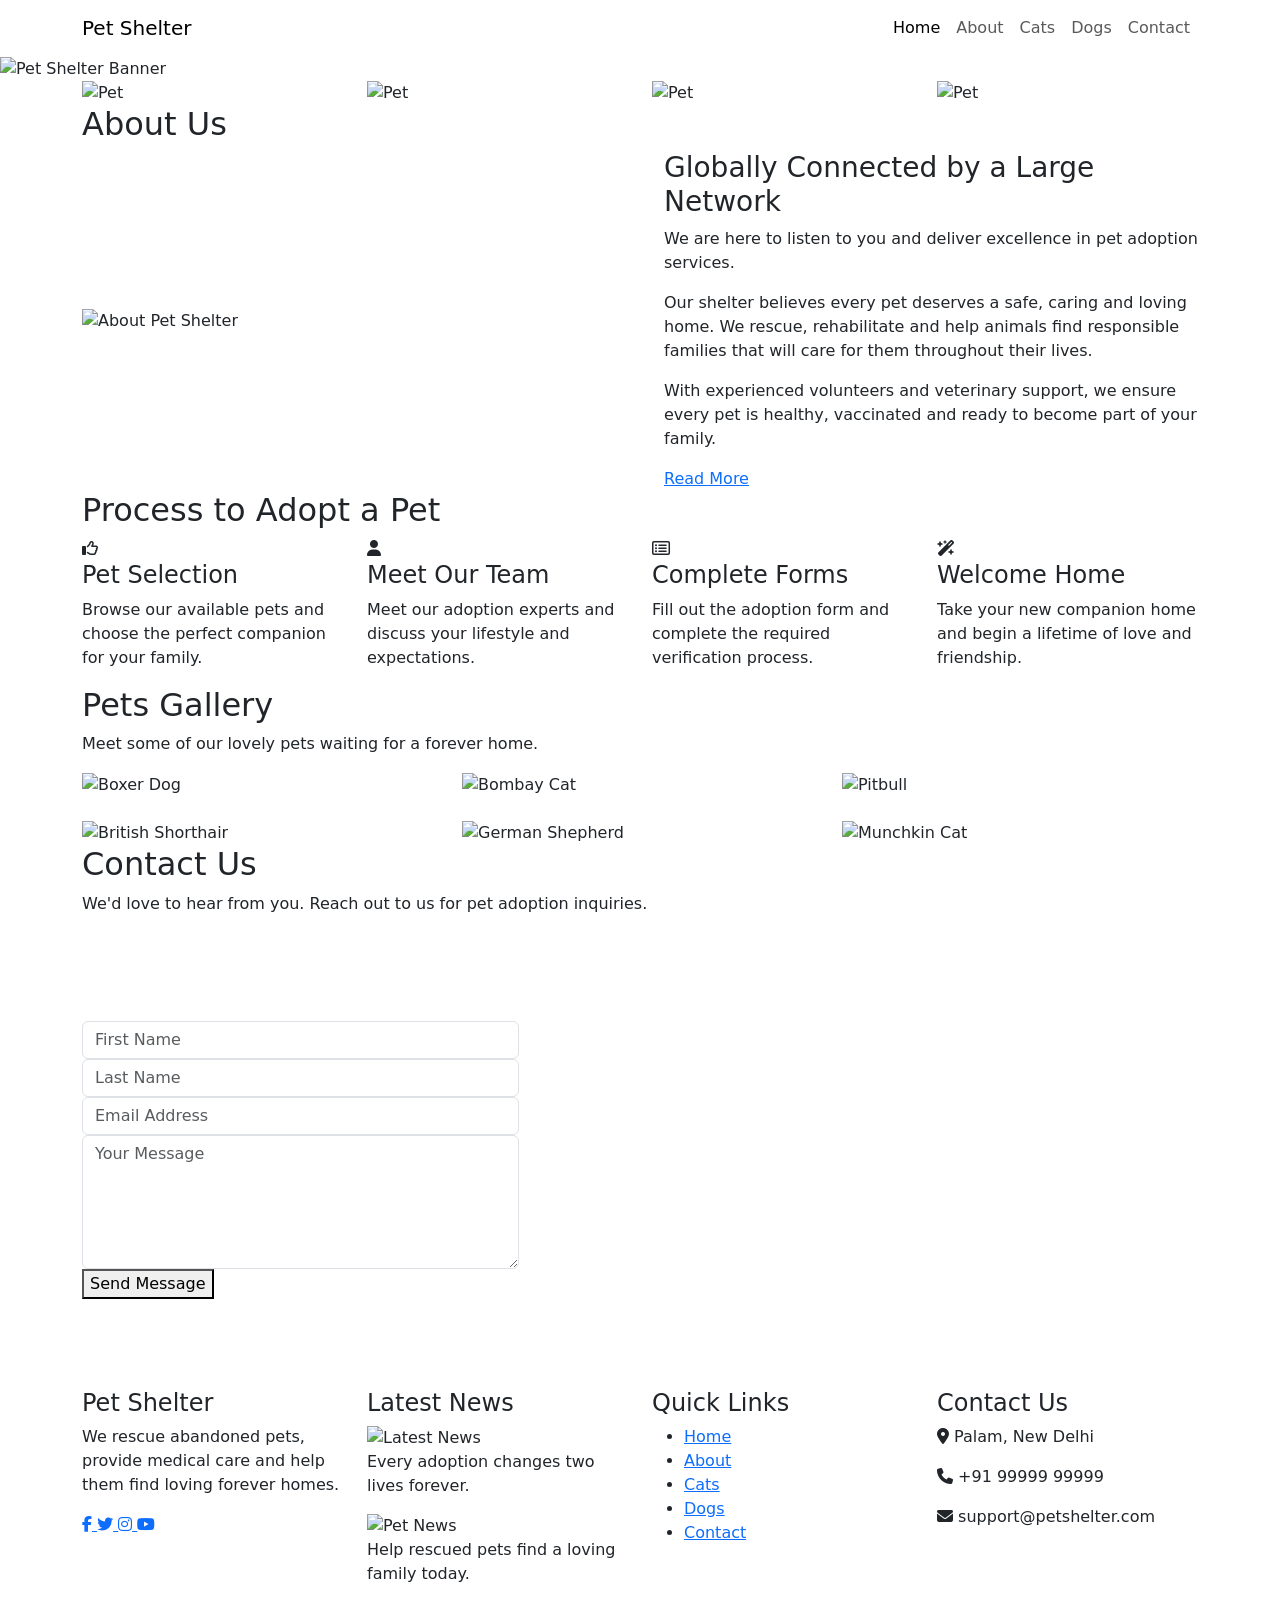
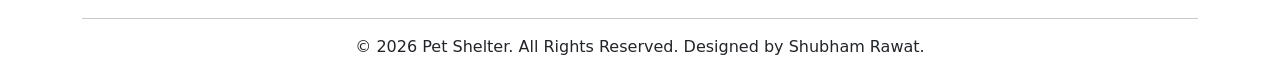
==== index.html @ a9852a7a "Rename Pet Shelter Site/index.html to index.html" ====
<!DOCTYPE html>
<html lang="en">

<head>

    <meta charset="UTF-8">
    <meta name="viewport" content="width=device-width, initial-scale=1.0">

    <title>Pet Shelter</title>

    <!-- Bootstrap CSS -->

    <link href="https://cdn.jsdelivr.net/npm/bootstrap@5.3.3/dist/css/bootstrap.min.css" rel="stylesheet">

    <!-- Font Awesome -->

    <link rel="stylesheet" href="https://cdnjs.cloudflare.com/ajax/libs/font-awesome/6.6.0/css/all.min.css">

    <!-- Main CSS -->

    <link rel="stylesheet" href="style.css">

</head>

<body>

    <!--=========================
            HEADER
    ==========================-->

    <header>

        <nav class="navbar navbar-expand-lg header">

            <div class="container">

                <a class="navbar-brand logo" href="index.html">

                    Pet Shelter

                </a>

                <button class="navbar-toggler" type="button" data-bs-toggle="collapse" data-bs-target="#navbar">

                    <span class="navbar-toggler-icon"></span>

                </button>

                <div class="collapse navbar-collapse" id="navbar">

                    <ul class="navbar-nav ms-auto">

                        <li class="nav-item">

                            <a class="nav-link active" href="index.html">

                                Home

                            </a>

                        </li>

                        <li class="nav-item">

                            <a class="nav-link" href="about.html">

                                About

                            </a>

                        </li>

                        <li class="nav-item">

                            <a class="nav-link" href="cats.html">

                                Cats

                            </a>

                        </li>

                        <li class="nav-item">

                            <a class="nav-link" href="dogs.html">

                                Dogs

                            </a>

                        </li>

                        <li class="nav-item">

                            <a class="nav-link" href="contact.html">

                                Contact

                            </a>

                        </li>

                    </ul>

                </div>

            </div>

        </nav>

    </header>

    <!--=========================
            HERO BANNER
    ==========================-->

    <section class="hero">

        <div class="container-fluid p-0">

            <img src="Pet_images\PetShelter-bnr1.jpg" alt="Pet Shelter Banner" class="hero-image">

        </div>

    </section>

    <!--=========================
        FEATURED PETS
    ==========================-->

    <section class="featured section-padding">

        <div class="container">

            <div class="row g-4">

                <div class="col-lg-3 col-md-6">

                    <div class="pet-card">

                        <img src="Pet_images\PetShelter-Img.jpg" alt="Pet">

                    </div>

                </div>

                <div class="col-lg-3 col-md-6">

                    <div class="pet-card">

                        <img src="Pet_images\PetShelter-Img2.jpg" alt="Pet">

                    </div>

                </div>

                <div class="col-lg-3 col-md-6">

                    <div class="pet-card">

                        <img src="Pet_images\PetShelter-Img3.jpg" alt="Pet">

                    </div>

                </div>

                <div class="col-lg-3 col-md-6">

                    <div class="pet-card">

                        <img src="Pet_images\PetShelter-Img4.jpg" alt="Pet">

                    </div>

                </div>

            </div>

        </div>

    </section>

    <!--=========================
            ABOUT US
    ==========================-->

    <section class="about section-padding">

        <div class="container">

            <div class="section-title">

                <h2>About Us</h2>

            </div>

            <div class="row align-items-center g-5">

                <div class="col-lg-6">

                    <img src="Pet_images\PetShelter-Img5.jpg" alt="About Pet Shelter" class="about-image">

                </div>

                <div class="col-lg-6">

                    <h3 class="about-heading">

                        Globally Connected by a Large Network

                    </h3>

                    <p class="about-subtitle">

                        We are here to listen to you and deliver
                        excellence in pet adoption services.

                    </p>

                    <p class="about-text">

                        Our shelter believes every pet deserves
                        a safe, caring and loving home. We rescue,
                        rehabilitate and help animals find
                        responsible families that will care for
                        them throughout their lives.

                    </p>

                    <p class="about-text">

                        With experienced volunteers and veterinary
                        support, we ensure every pet is healthy,
                        vaccinated and ready to become part of
                        your family.

                    </p>

                    <a href="about.html" class="btn-main">

                        Read More

                    </a>

                </div>

            </div>

        </div>

    </section>

    <!--=========================
        ADOPTION PROCESS
    ==========================-->

    <section class="process section-padding">

        <div class="container">

            <div class="section-title">

                <h2>Process to Adopt a Pet</h2>

            </div>

            <div class="row g-4">

                <div class="col-lg-3 col-md-6">

                    <div class="process-card">

                        <i class="fa-regular fa-thumbs-up"></i>

                        <h4>Pet Selection</h4>

                        <p>

                            Browse our available pets and
                            choose the perfect companion
                            for your family.

                        </p>

                    </div>

                </div>

                <div class="col-lg-3 col-md-6">

                    <div class="process-card">

                        <i class="fa-solid fa-user"></i>

                        <h4>Meet Our Team</h4>

                        <p>

                            Meet our adoption experts and
                            discuss your lifestyle and
                            expectations.

                        </p>

                    </div>

                </div>

                <div class="col-lg-3 col-md-6">

                    <div class="process-card">

                        <i class="fa-regular fa-rectangle-list"></i>

                        <h4>Complete Forms</h4>

                        <p>

                            Fill out the adoption form
                            and complete the required
                            verification process.

                        </p>

                    </div>

                </div>

                <div class="col-lg-3 col-md-6">

                    <div class="process-card">

                        <i class="fa-solid fa-wand-magic-sparkles"></i>

                        <h4>Welcome Home</h4>

                        <p>

                            Take your new companion home
                            and begin a lifetime of love
                            and friendship.

                        </p>

                    </div>

                </div>

            </div>

        </div>

    </section>

    <!--=========================
            PETS GALLERY
    ==========================-->

    <section class="gallery section-padding">

        <div class="container">

            <div class="section-title">

                <h2>Pets Gallery</h2>

                <p>

                    Meet some of our lovely pets waiting
                    for a forever home.

                </p>

            </div>

            <div class="row g-4">

                <div class="col-lg-4 col-md-6">

                    <div class="gallery-card">

                        <img src="Pet_images\Boxer.jpg" alt="Boxer Dog">

                    </div>

                </div>

                <div class="col-lg-4 col-md-6">

                    <div class="gallery-card">

                        <img src="Pet_images\Bombay-Cat.jpg" alt="Bombay Cat">

                    </div>

                </div>

                <div class="col-lg-4 col-md-6">

                    <div class="gallery-card">

                        <img src="Pet_images\Pitbull.jpg" alt="Pitbull">

                    </div>

                </div>

                <div class="col-lg-4 col-md-6">

                    <div class="gallery-card">

                        <img src="Pet_images\British-Shorthair.jpg" alt="British Shorthair">

                    </div>

                </div>

                <div class="col-lg-4 col-md-6">

                    <div class="gallery-card">

                        <img src="Pet_images\German-Shepherd.jpg" alt="German Shepherd">

                    </div>

                </div>

                <div class="col-lg-4 col-md-6">

                    <div class="gallery-card">

                        <img src="Pet_images\Munchkin-Cat.jpg" alt="Munchkin Cat">

                    </div>

                </div>

            </div>

        </div>

    </section>

    <!--=========================
            CONTACT
    ==========================-->

    <section class="contact section-padding">

        <div class="container">

            <div class="section-title">

                <h2>Contact Us</h2>

                <p>

                    We'd love to hear from you. Reach out
                    to us for pet adoption inquiries.

                </p>

            </div>

            <div class="row g-5 align-items-center">

                <!-- Contact Form -->

                <div class="col-lg-5">

                    <div class="contact-box">

                        <form>

                            <input type="text" class="form-control" placeholder="First Name" required>

                            <input type="text" class="form-control" placeholder="Last Name" required>

                            <input type="email" class="form-control" placeholder="Email Address" required>

                            <textarea class="form-control" rows="5" placeholder="Your Message" required></textarea>

                            <button type="submit" class="btn-main">

                                Send Message

                            </button>

                        </form>

                    </div>

                </div>

                <!-- Google Map -->

                <div class="col-lg-7">

                    
                      <iframe
                        src="https://www.google.com/maps/embed?pb=!1m18!1m12!1m3!1d14013.231059318643!2d77.07413174712136!3d28.590542602293684!2m3!1f0!2f0!3f0!3m2!1i1024!2i768!4f13.1!3m3!1m2!1s0x390d1b3f9902dce7%3A0xdf51d27e693abbea!2sPalam%2C%20Delhi!5e0!3m2!1sen!2sin!4v1784187481876!5m2!1sen!2sin"
                        width="600"
                        height="450"
                        style="border:0;"
                        allowfullscreen="" 
                        loading="lazy"
                        referrerpolicy="strict-origin-when-cross-origin" 
                        width="100%" 
                        height="450" 
                        style="border:0;"
                        loading="lazy" 
                        allowfullscreen>
                    </iframe>

                </div>

            </div>

        </div>

    </section>

    <!--=========================
            FOOTER
    ==========================-->

    <footer class="footer">

        <div class="container">

            <div class="row gy-5">

                <!-- About -->

                <div class="col-lg-3 col-md-6">

                    <h4>Pet Shelter</h4>

                    <p>

                        We rescue abandoned pets,
                        provide medical care and
                        help them find loving
                        forever homes.

                    </p>

                    <div class="social-links">

                        <a href="#">
                            <i class="fa-brands fa-facebook-f"></i>
                        </a>

                        <a href="#">
                            <i class="fa-brands fa-twitter"></i>
                        </a>

                        <a href="#">
                            <i class="fa-brands fa-instagram"></i>
                        </a>

                        <a href="#">
                            <i class="fa-brands fa-youtube"></i>
                        </a>

                    </div>

                </div>

                <!-- Latest News -->

                <div class="col-lg-3 col-md-6">

                    <h4>Latest News</h4>

                    <div class="news-item">

                        <img src="Pet_images\PetShelter-Img5.jpg" alt="Latest News">

                        <p>

                            Every adoption changes
                            two lives forever.

                        </p>

                    </div>

                    <div class="news-item">

                        <img src="Pet_images\Pitbull.jpg" alt="Pet News">

                        <p>

                            Help rescued pets find
                            a loving family today.

                        </p>

                    </div>

                </div>

                <!-- Quick Links -->

                <div class="col-lg-3 col-md-6">

                    <h4>Quick Links</h4>

                    <ul class="footer-links">

                        <li>
                            <a href="index.html">Home</a>
                        </li>

                        <li>
                            <a href="about.html">About</a>
                        </li>

                        <li>
                            <a href="cats.html">Cats</a>
                        </li>

                        <li>
                            <a href="dogs.html">Dogs</a>
                        </li>

                        <li>
                            <a href="contact.html">Contact</a>
                        </li>

                    </ul>

                </div>

                <!-- Contact -->

                <div class="col-lg-3 col-md-6">

                    <h4>Contact Us</h4>

                    <p>

                        <i class="fa-solid fa-location-dot"></i>

                        Palam, New Delhi

                    </p>

                    <p>

                        <i class="fa-solid fa-phone"></i>

                        +91 99999 99999

                    </p>

                    <p>

                        <i class="fa-solid fa-envelope"></i>

                        support@petshelter.com

                    </p>

                </div>

            </div>

            <hr>

            <div class="text-center copyright">

                <p>

                    © 2026 Pet Shelter.
                    All Rights Reserved.
                    Designed by Shubham Rawat.

                </p>

            </div>

        </div>

    </footer>

    <!-- Bootstrap JS -->

    <script src="https://cdn.jsdelivr.net/npm/bootstrap@5.3.3/dist/js/bootstrap.bundle.min.js"></script>

</body>

</html>
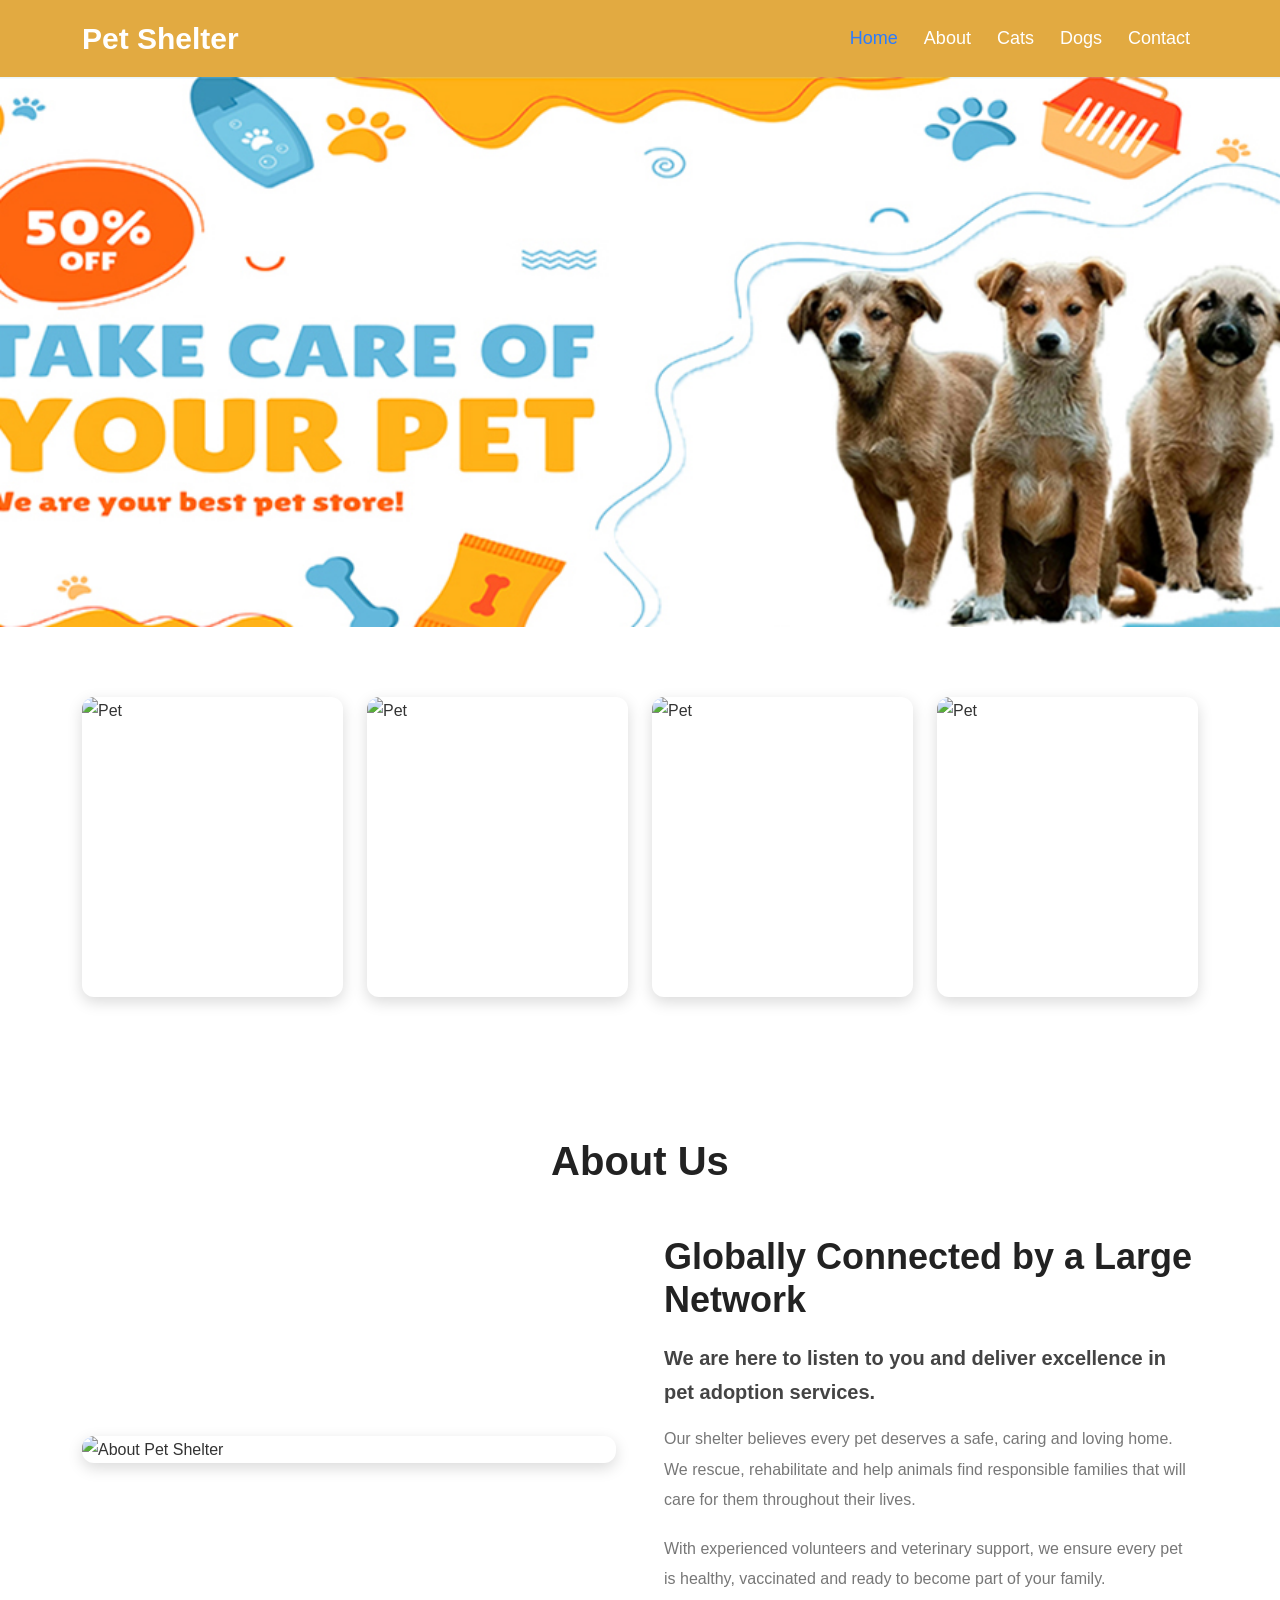
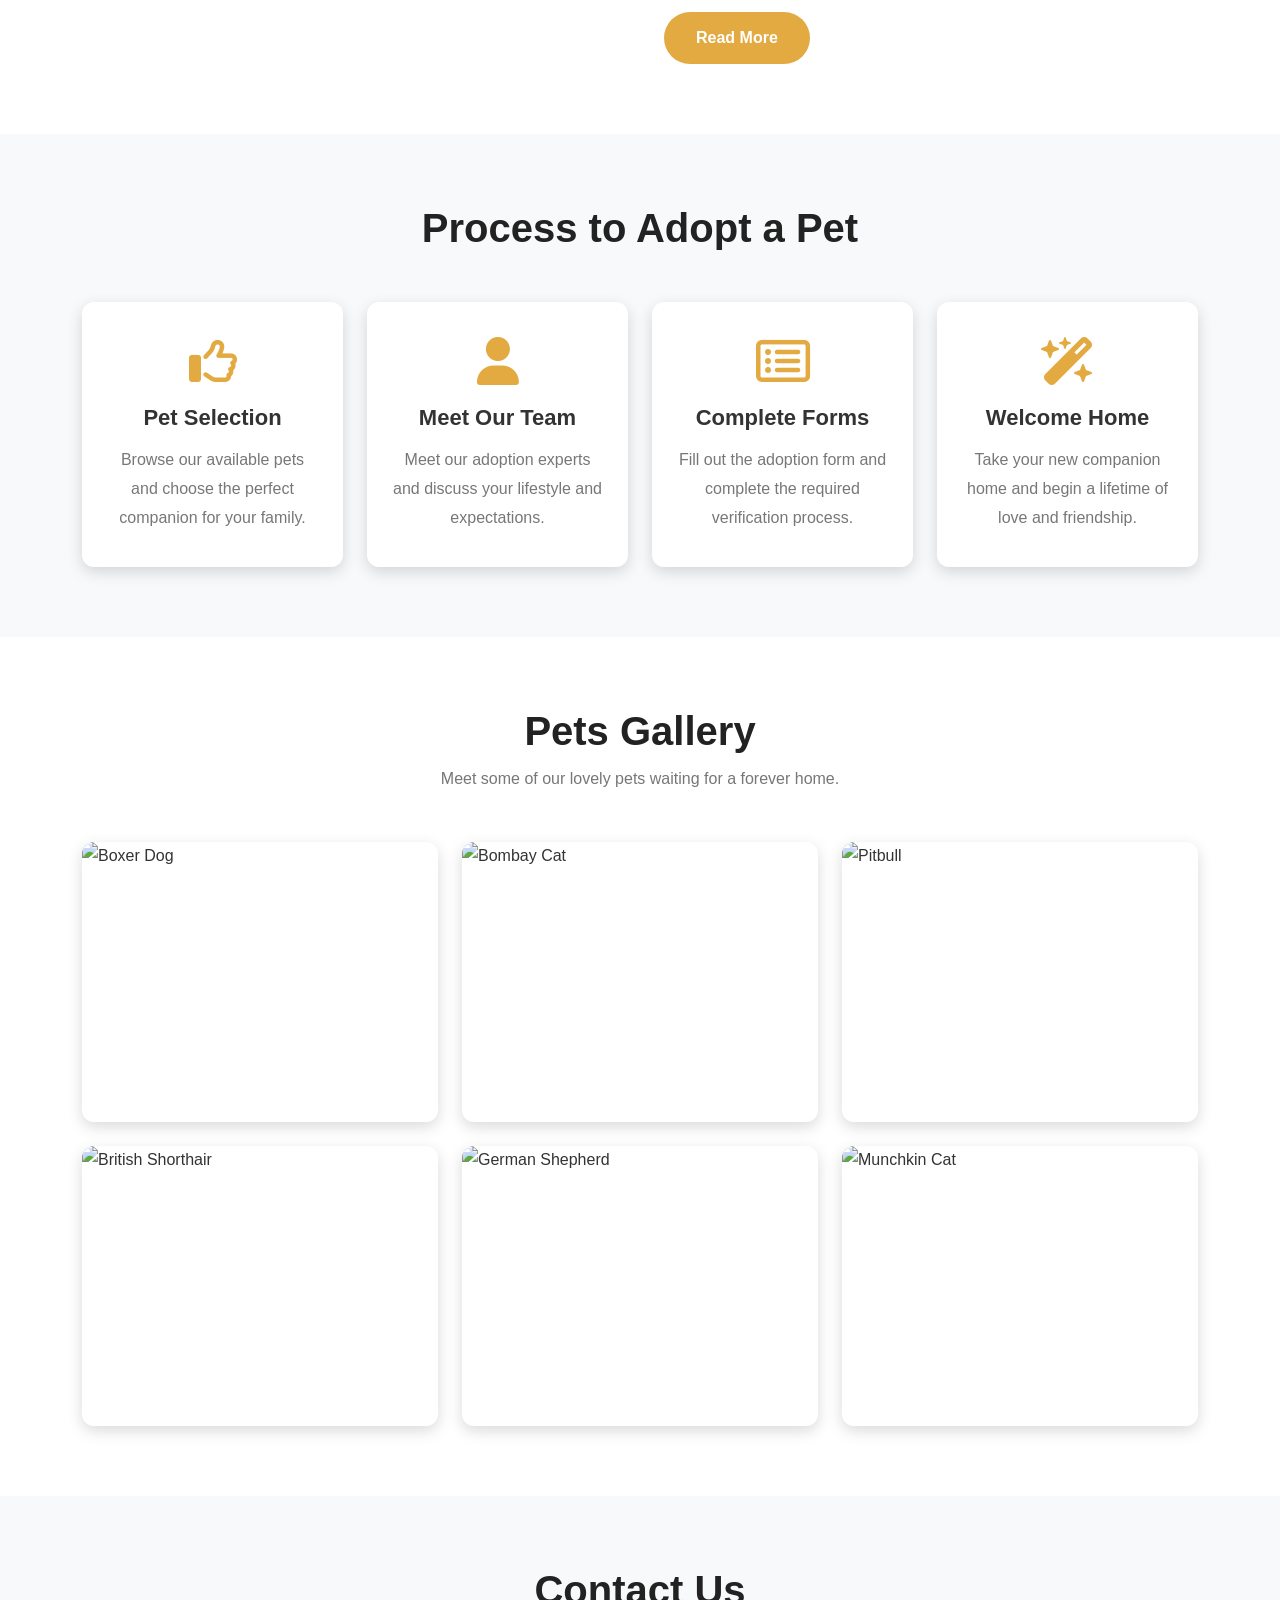
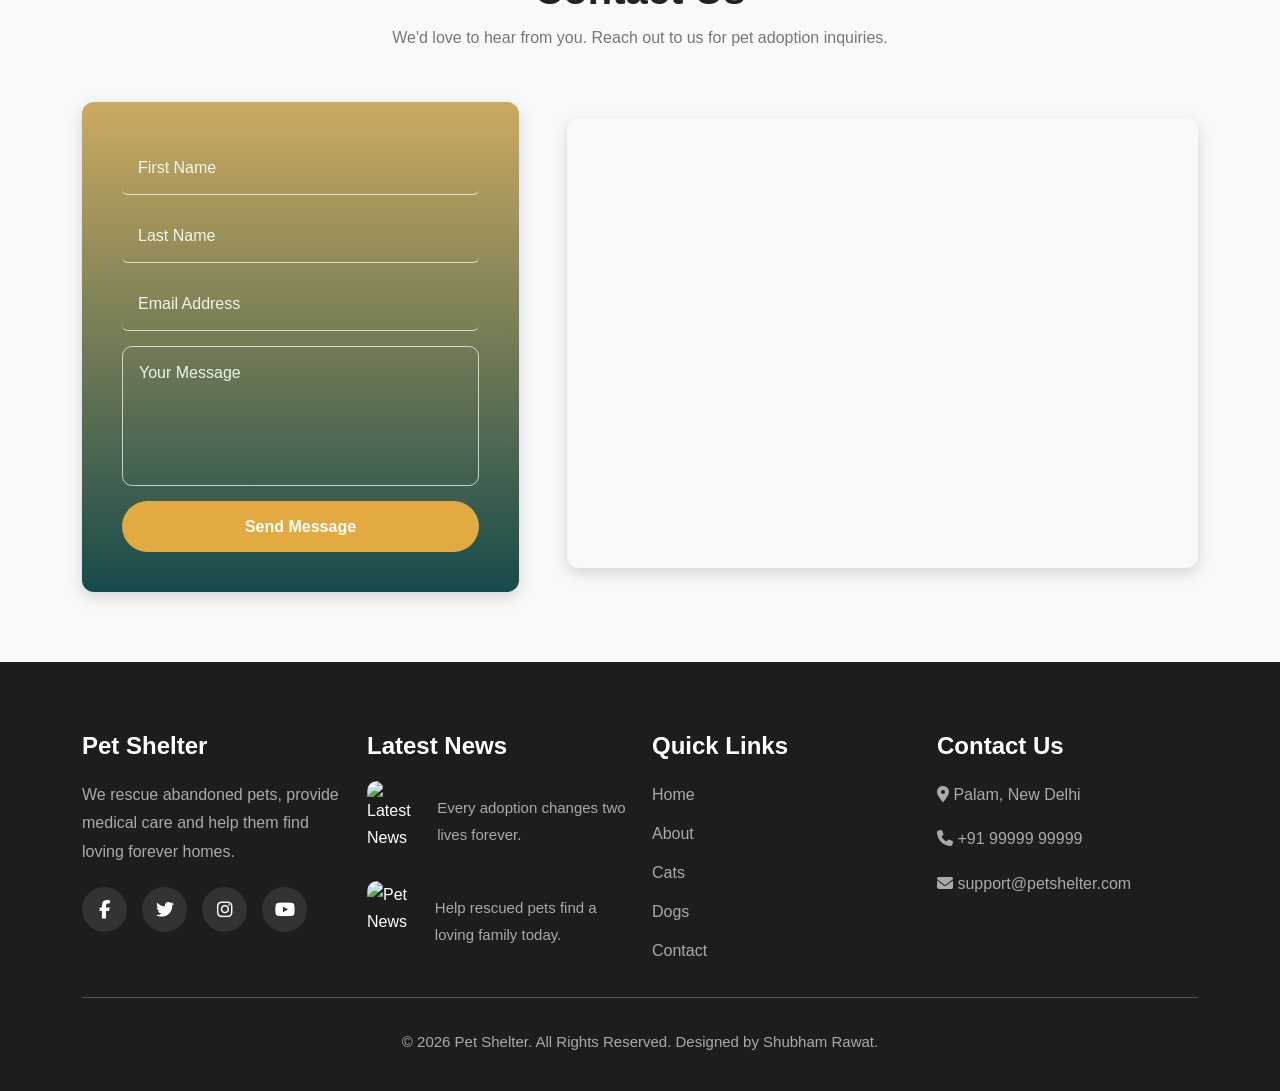
==== commit a7c76547: "Update index.html" ====
--- a/index.html
+++ b/index.html
@@ -118,7 +118,7 @@
 
         <div class="container-fluid p-0">
 
-            <img src="Pet_images\PetShelter-bnr1.jpg" alt="Pet Shelter Banner" class="hero-image">
+            <img src="PetShelter-bnr1.jpg" alt="Pet Shelter Banner" class="hero-image">
 
         </div>
 
--- a/style.css
+++ b/style.css
@@ -0,0 +1,650 @@
+/*======================================
+        GOOGLE FONT
+======================================*/
+@import url('https://fonts.googleapis.com/css2?family=Poppins:wght@300;400;500;600;700&display=swap');
+
+/*======================================
+        RESET
+======================================*/
+
+*{
+    margin:0;
+    padding:0;
+    box-sizing:border-box;
+}
+
+html{
+    scroll-behavior:smooth;
+}
+
+body{
+    font-family:'Poppins',sans-serif;
+    background:#fff;
+    color:#333;
+    overflow-x:hidden;
+    line-height:1.7;
+}
+
+img{
+    display:block;
+    max-width:100%;
+}
+
+a{
+    text-decoration:none;
+}
+
+ul{
+    list-style:none;
+    padding-left:0;
+}
+
+/*======================================
+        ROOT VARIABLES
+======================================*/
+
+:root{
+
+    --primary:#e2aa41;
+    --primary-dark:#cf9629;
+
+    --secondary:#174b4b;
+
+    --dark:#222;
+
+    --gray:#777;
+
+    --light:#f8f9fa;
+
+    --white:#fff;
+
+    --shadow:0 5px 15px rgba(0,0,0,.15);
+
+    --radius:12px;
+
+    --transition:.35s ease;
+
+}
+
+/*======================================
+        COMMON
+======================================*/
+
+.section-padding{
+    padding:70px 0;
+}
+
+.section-title{
+    text-align:center;
+    margin-bottom:50px;
+}
+
+.section-title h2{
+
+    font-size:40px;
+    font-weight:700;
+    color:var(--dark);
+
+}
+
+.section-title p{
+
+    color:var(--gray);
+    margin-top:10px;
+
+}
+
+/*======================================
+        NAVBAR
+======================================*/
+
+.header{
+
+    background:var(--primary);
+
+}
+
+.logo,
+.navbar-brand{
+
+    font-size:30px;
+    font-weight:700;
+    color:var(--white)!important;
+
+}
+
+.navbar-nav{
+
+    gap:10px;
+
+}
+
+.nav-link{
+
+    color:var(--white)!important;
+    font-size:18px;
+    transition:var(--transition);
+
+}
+
+.nav-link:hover,
+.nav-link.active{
+
+    color:#2b7cff!important;
+
+}
+
+/*======================================
+        HERO
+======================================*/
+
+.hero,
+.banner{
+
+    width:100%;
+
+}
+
+.hero img,
+.banner img,
+.hero-image{
+
+    width:100%;
+    height:550px;
+    object-fit:cover;
+    display:block;
+
+}
+
+/*======================================
+        BUTTON
+======================================*/
+
+.btn-main{
+
+    display:inline-block;
+    padding:12px 32px;
+
+    background:var(--primary);
+
+    color:#fff;
+
+    border:none;
+
+    border-radius:50px;
+
+    transition:var(--transition);
+
+    cursor:pointer;
+
+    font-weight:600;
+
+}
+
+.btn-main:hover{
+
+    background:var(--primary-dark);
+
+}
+
+/*======================================
+        FEATURED PETS
+======================================*/
+
+.featured{
+    background:var(--white);
+}
+
+.pet-card{
+    overflow:hidden;
+    border-radius:var(--radius);
+    box-shadow:var(--shadow);
+    transition:var(--transition);
+    background:var(--white);
+    height:100%;
+}
+
+.pet-card:hover{
+    transform:translateY(-8px);
+}
+
+.pet-card img{
+    width:100%;
+    height:300px;
+    object-fit:cover;
+    transition:var(--transition);
+}
+
+.pet-card:hover img{
+    transform:scale(1.05);
+}
+
+/*======================================
+        ABOUT
+======================================*/
+
+.about{
+    background:#fff;
+}
+
+.about-image{
+    width:100%;
+    border-radius:var(--radius);
+    box-shadow:var(--shadow);
+}
+
+.about-heading{
+    font-size:36px;
+    font-weight:700;
+    color:var(--dark);
+    margin-bottom:20px;
+}
+
+.about-subtitle{
+    font-size:20px;
+    font-weight:600;
+    color:#444;
+    margin-bottom:15px;
+}
+
+.about-text{
+    color:var(--gray);
+    line-height:1.9;
+    margin-bottom:18px;
+}
+
+/*======================================
+        PROCESS
+======================================*/
+
+.process{
+    background:var(--light);
+}
+
+.process-card{
+    background:#fff;
+    padding:35px 25px;
+    text-align:center;
+    border-radius:var(--radius);
+    box-shadow:var(--shadow);
+    transition:var(--transition);
+    height:100%;
+}
+
+.process-card:hover{
+    transform:translateY(-10px);
+}
+
+.process-card i{
+    font-size:48px;
+    color:var(--primary);
+    margin-bottom:20px;
+}
+
+.process-card h4{
+    font-size:22px;
+    font-weight:600;
+    margin-bottom:15px;
+}
+
+.process-card p{
+    color:var(--gray);
+    margin:0;
+    line-height:1.8;
+}
+
+/*======================================
+        GALLERY
+======================================*/
+
+.gallery{
+    background:#fff;
+}
+
+.gallery-grid{
+    display:grid;
+    grid-template-columns:repeat(auto-fit,minmax(280px,1fr));
+    gap:25px;
+}
+
+.gallery-card{
+    overflow:hidden;
+    border-radius:var(--radius);
+    box-shadow:var(--shadow);
+}
+
+.gallery-card img{
+    width:100%;
+    height:280px;
+    object-fit:cover;
+    transition:var(--transition);
+}
+
+.gallery-card:hover img{
+    transform:scale(1.08);
+}
+
+/*======================================
+            CONTACT
+======================================*/
+
+.contact{
+    background:var(--light);
+}
+
+.contact-box{
+    background:linear-gradient(to top,var(--secondary),#ccaa60);
+    padding:40px;
+    border-radius:var(--radius);
+    box-shadow:var(--shadow);
+}
+
+.contact-box form{
+    display:flex;
+    flex-direction:column;
+    gap:15px;
+}
+
+.contact-box input,
+.contact-box textarea{
+
+    width:100%;
+    padding:14px 16px;
+    background:transparent;
+    border:none;
+    border-bottom:1px solid rgba(255,255,255,.7);
+    color:var(--white);
+    font-size:16px;
+    outline:none;
+
+}
+
+.contact-box textarea{
+
+    height:140px;
+    resize:none;
+    border:1px solid rgba(255,255,255,.7);
+    border-radius:10px;
+
+}
+
+.contact-box input::placeholder,
+.contact-box textarea::placeholder{
+
+    color:rgba(255,255,255,.9);
+
+}
+
+.contact iframe{
+
+    width:100%;
+    border:none;
+    border-radius:var(--radius);
+    box-shadow:var(--shadow);
+
+}
+
+/*======================================
+            FOOTER
+======================================*/
+
+.footer,
+footer{
+
+    background:#1d1d1d;
+    color:var(--white);
+    padding:70px 0 20px;
+
+}
+
+.footer h4,
+footer h4{
+
+    margin-bottom:20px;
+    font-weight:600;
+
+}
+
+.footer p,
+footer p{
+
+    color:#aaa;
+    line-height:1.8;
+
+}
+
+.social-links{
+
+    display:flex;
+    gap:15px;
+    margin-top:20px;
+
+}
+
+.social-links a{
+
+    width:45px;
+    height:45px;
+    border-radius:50%;
+    background:#333;
+
+    display:flex;
+    align-items:center;
+    justify-content:center;
+
+    transition:var(--transition);
+
+}
+
+.social-links a:hover{
+
+    background:var(--primary);
+
+}
+
+.social-links i{
+
+    color:#fff;
+    font-size:18px;
+
+}
+
+.footer-links li{
+
+    margin-bottom:12px;
+
+}
+
+.footer-links a{
+
+    color:#aaa;
+    transition:var(--transition);
+
+}
+
+.footer-links a:hover{
+
+    color:var(--primary);
+    padding-left:8px;
+
+}
+
+/* Latest News */
+
+.news-item{
+
+    display:flex;
+    gap:15px;
+    margin-bottom:20px;
+    align-items:center;
+
+}
+
+.news-item img{
+
+    width:80px;
+    height:80px;
+    border-radius:10px;
+    object-fit:cover;
+
+}
+
+.news-item p{
+
+    margin:0;
+    font-size:15px;
+
+}
+
+.copyright{
+
+    margin-top:30px;
+    text-align:center;
+    color:#999;
+    font-size:15px;
+
+}
+
+/*======================================
+            RESPONSIVE
+======================================*/
+
+@media(max-width:992px){
+
+    .hero img,
+    .banner img,
+    .hero-image{
+
+        height:420px;
+
+    }
+
+    .section-title h2{
+
+        font-size:34px;
+
+    }
+
+    .about{
+
+        text-align:center;
+
+    }
+
+    .about-heading{
+
+        font-size:30px;
+
+    }
+
+}
+
+@media(max-width:768px){
+
+    .navbar-brand{
+
+        font-size:24px;
+
+    }
+
+    .hero img,
+    .banner img,
+    .hero-image{
+
+        height:300px;
+
+    }
+
+    .section-title h2{
+
+        font-size:30px;
+
+    }
+
+    .about-heading{
+
+        font-size:26px;
+
+    }
+
+    .about-subtitle{
+
+        font-size:18px;
+
+    }
+
+    .pet-card img{
+
+        height:250px;
+
+    }
+
+    .gallery-card img{
+
+        height:240px;
+
+    }
+
+    .contact-box{
+
+        margin-bottom:30px;
+        padding:25px;
+
+    }
+
+    footer{
+
+        text-align:center;
+
+    }
+
+    .social-links{
+
+        justify-content:center;
+
+    }
+
+    .news-item{
+
+        flex-direction:column;
+        text-align:center;
+
+    }
+
+}
+
+@media(max-width:576px){
+
+    .hero img,
+    .banner img,
+    .hero-image{
+
+        height:220px;
+
+    }
+
+    .section-title h2{
+
+        font-size:26px;
+
+    }
+
+    .pet-card img{
+
+        height:220px;
+        background-size: cover;
+    }
+
+    .gallery-card img{
+
+        height:220px;
+
+    }
+
+    .btn-main{
+
+        width:100%;
+
+    }
+
+}
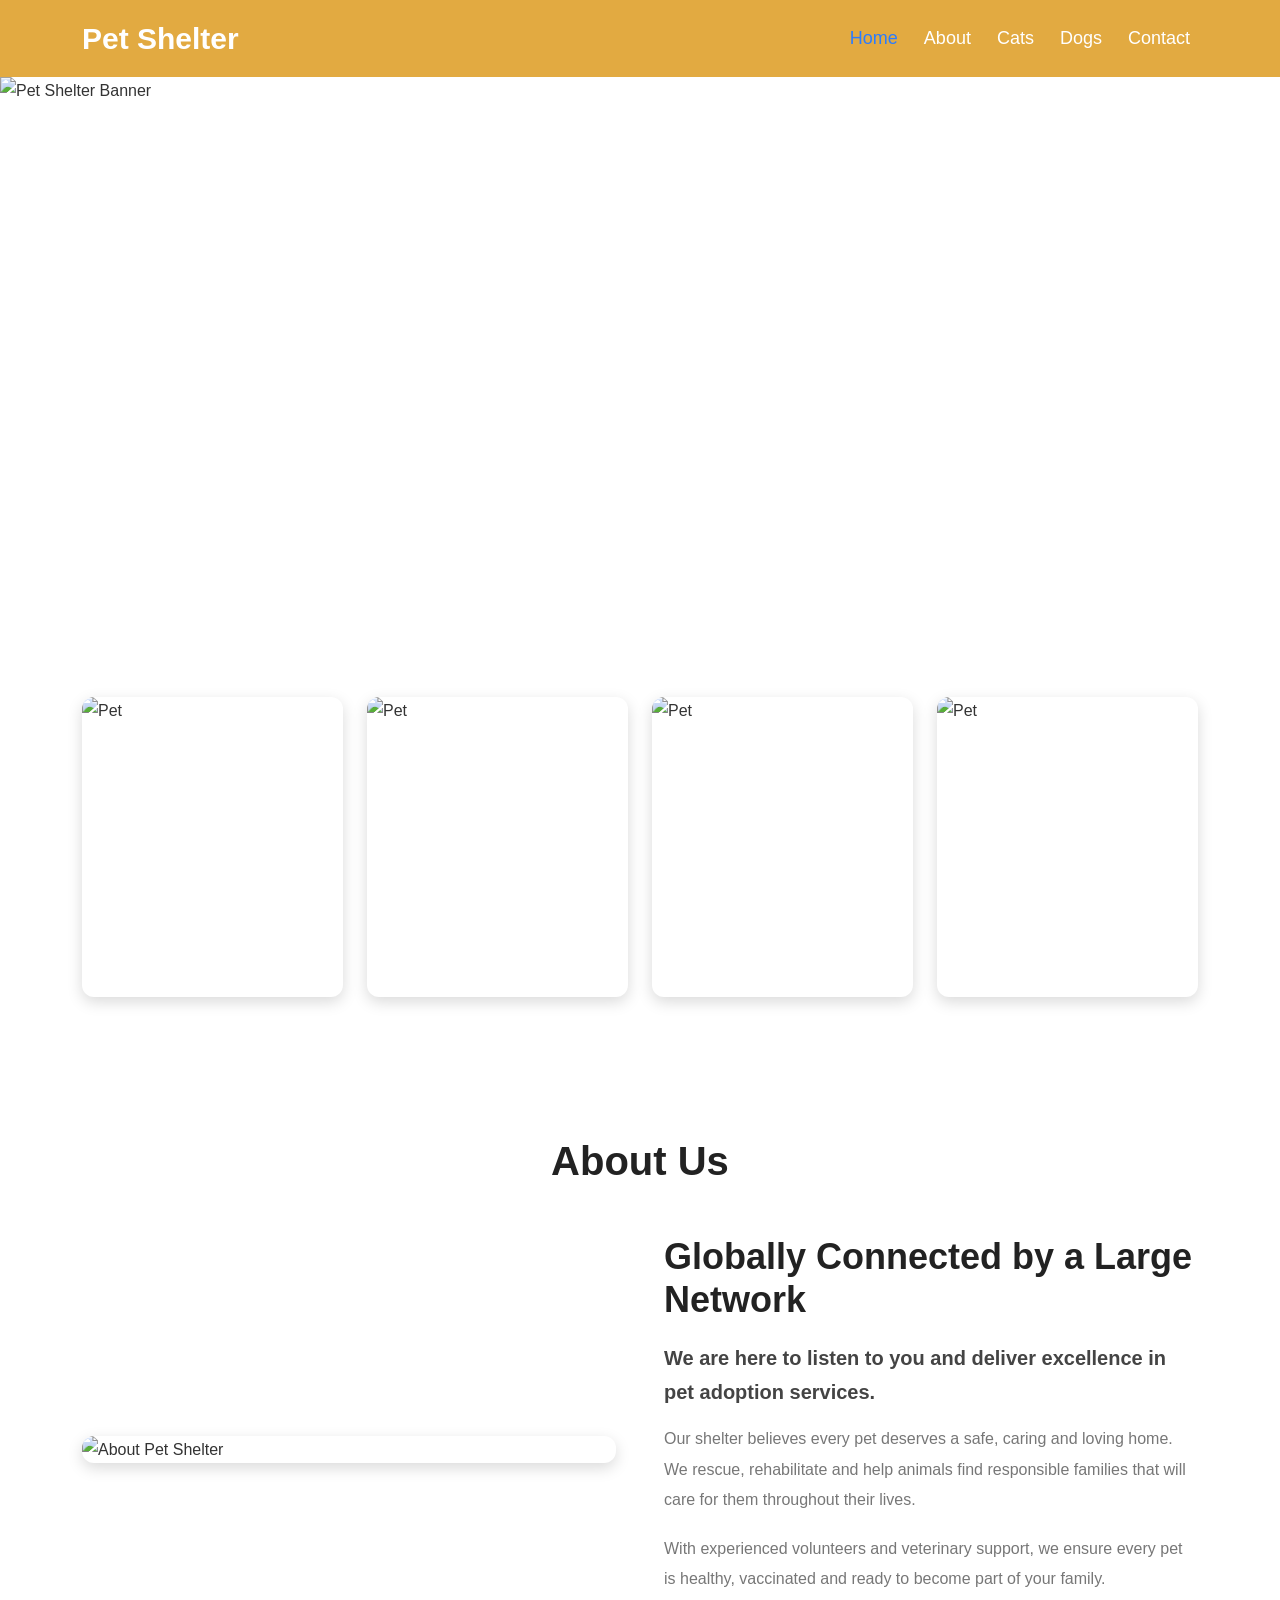
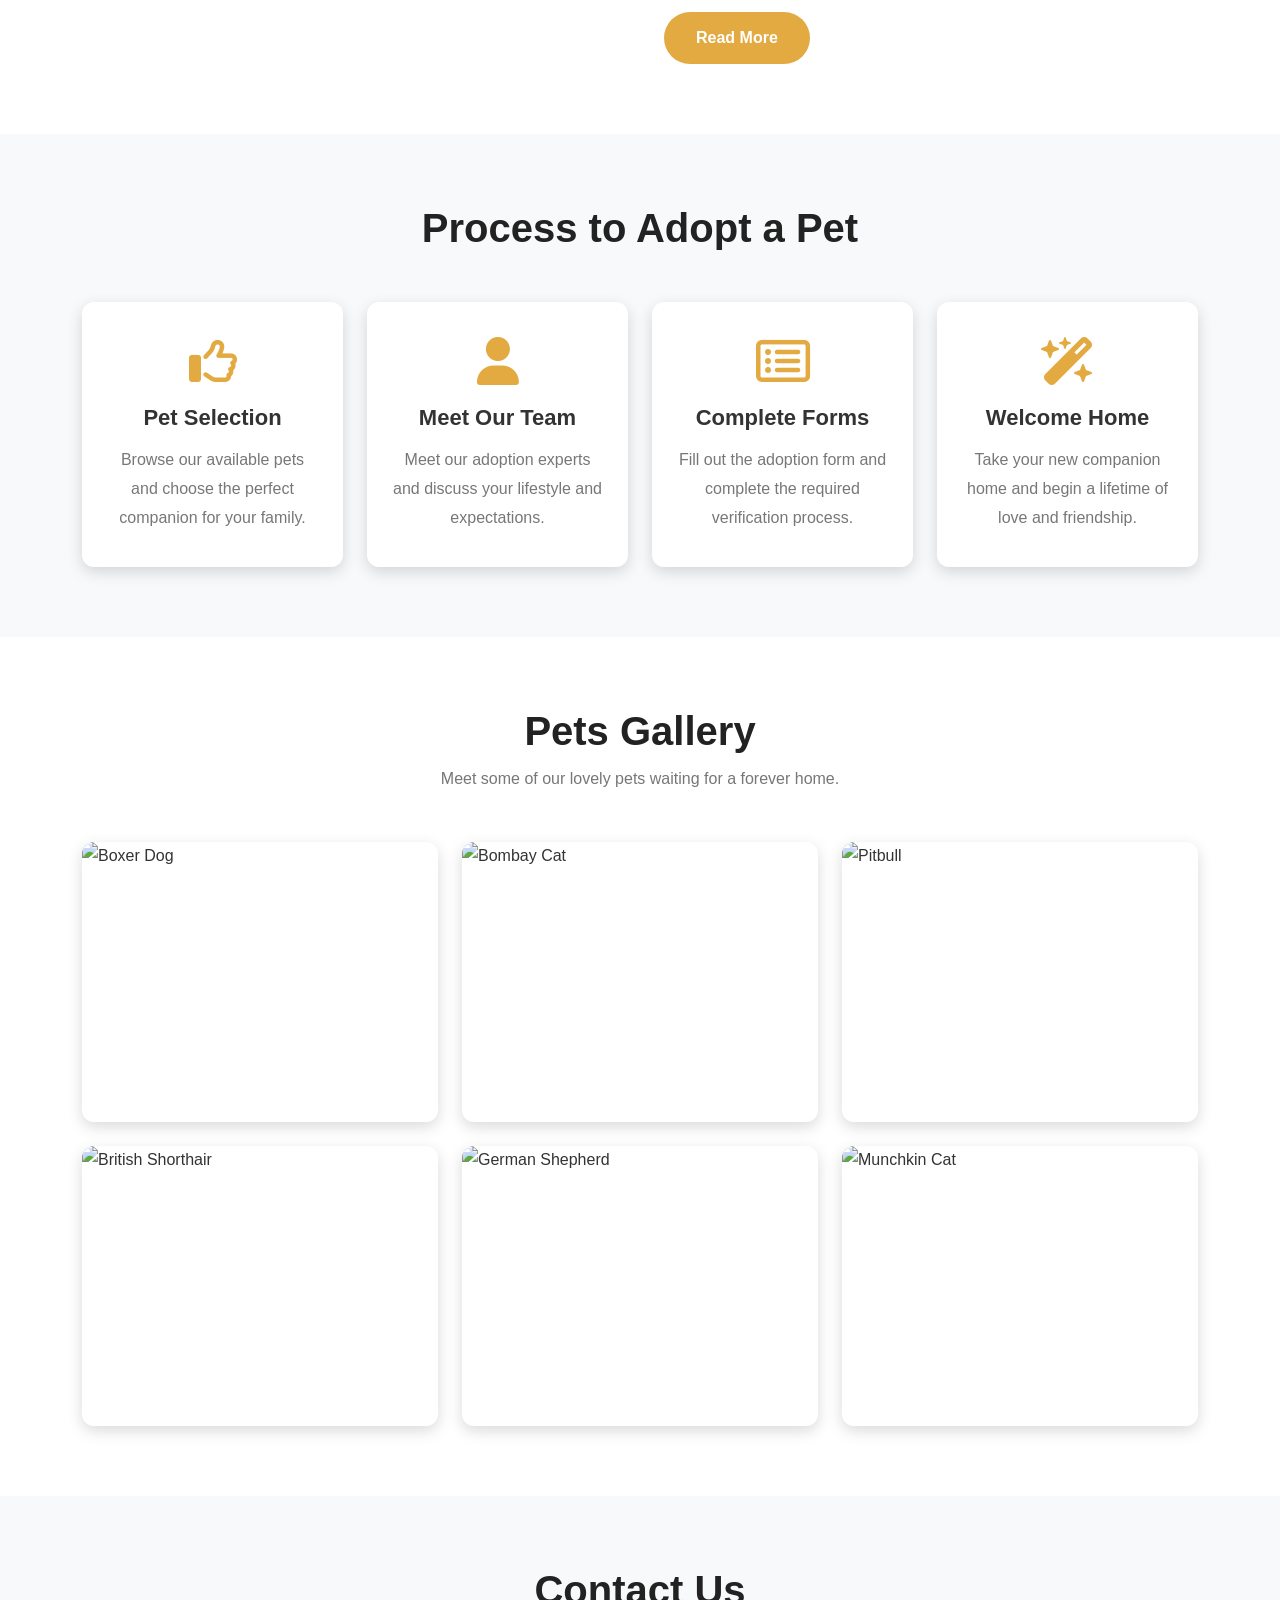
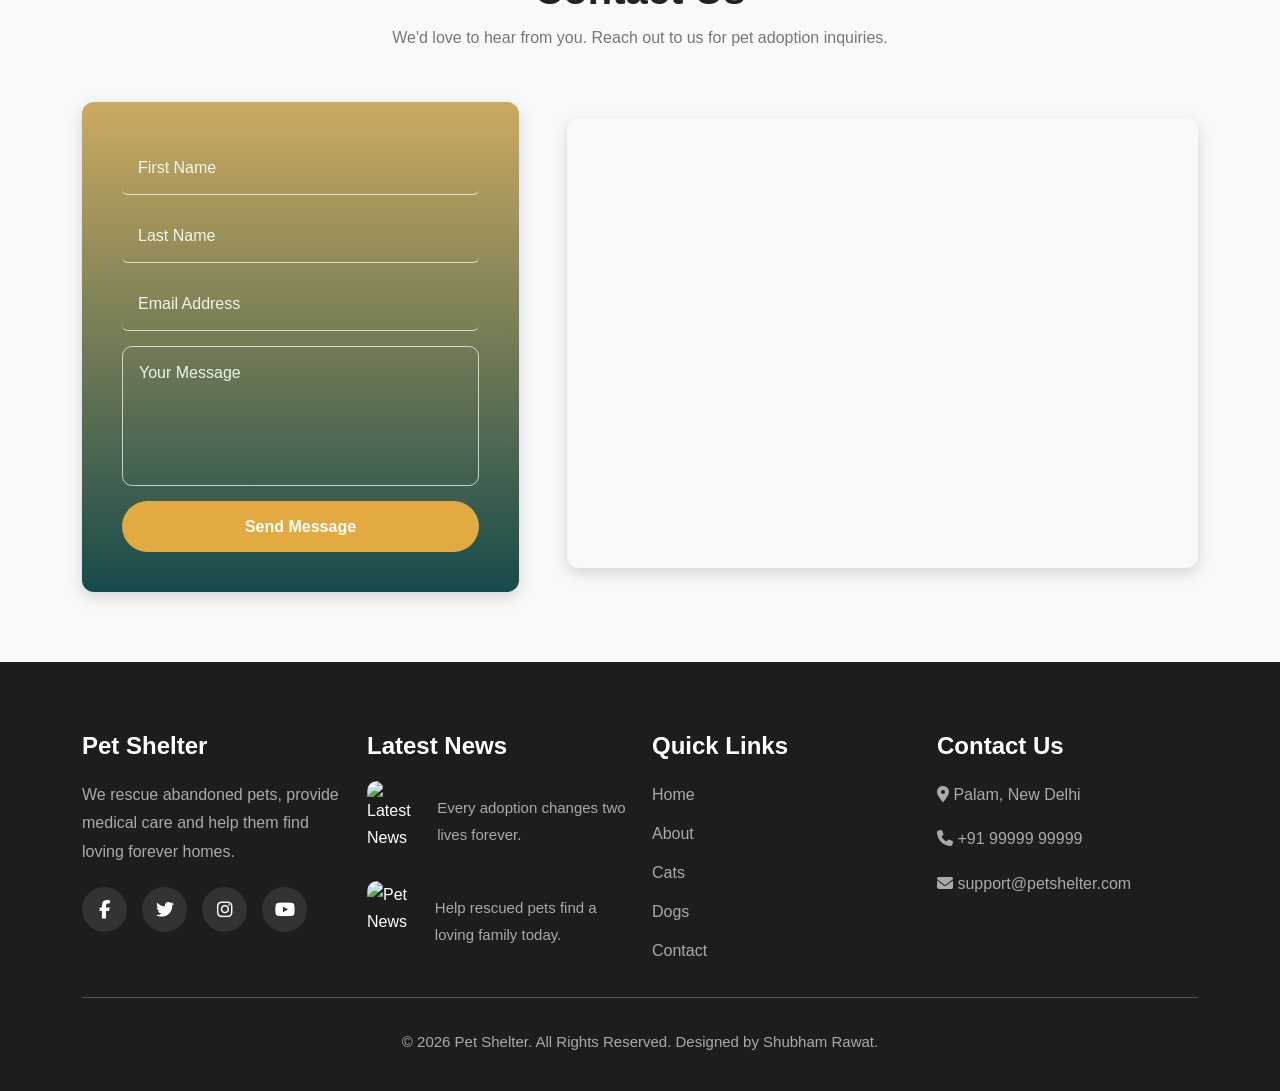
==== commit ebe87e91: "Update index.html" ====
--- a/index.html
+++ b/index.html
@@ -118,7 +118,7 @@
 
         <div class="container-fluid p-0">
 
-            <img src="PetShelter-bnr1.jpg" alt="Pet Shelter Banner" class="hero-image">
+            <img src="Project_PetShop/PetShelter-bnr1.jpg" alt="Pet Shelter Banner" class="hero-image">
 
         </div>
 
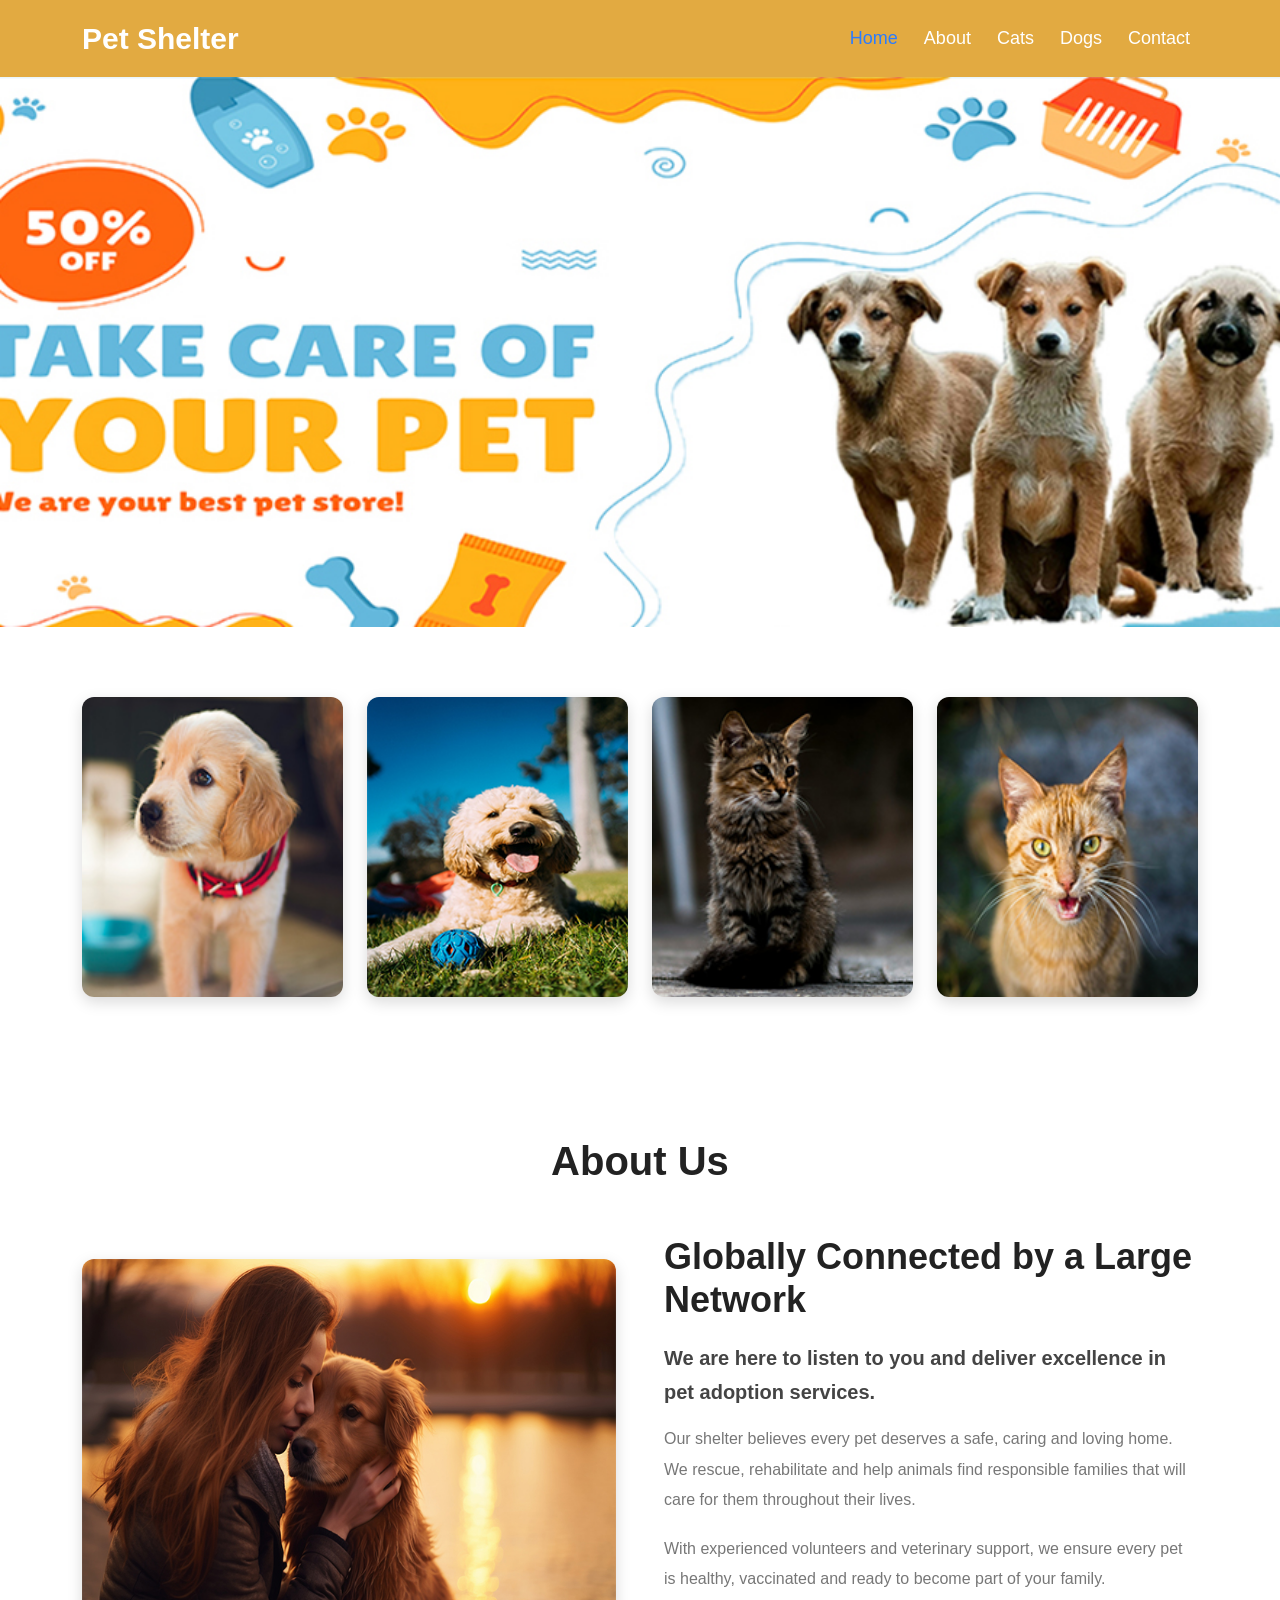
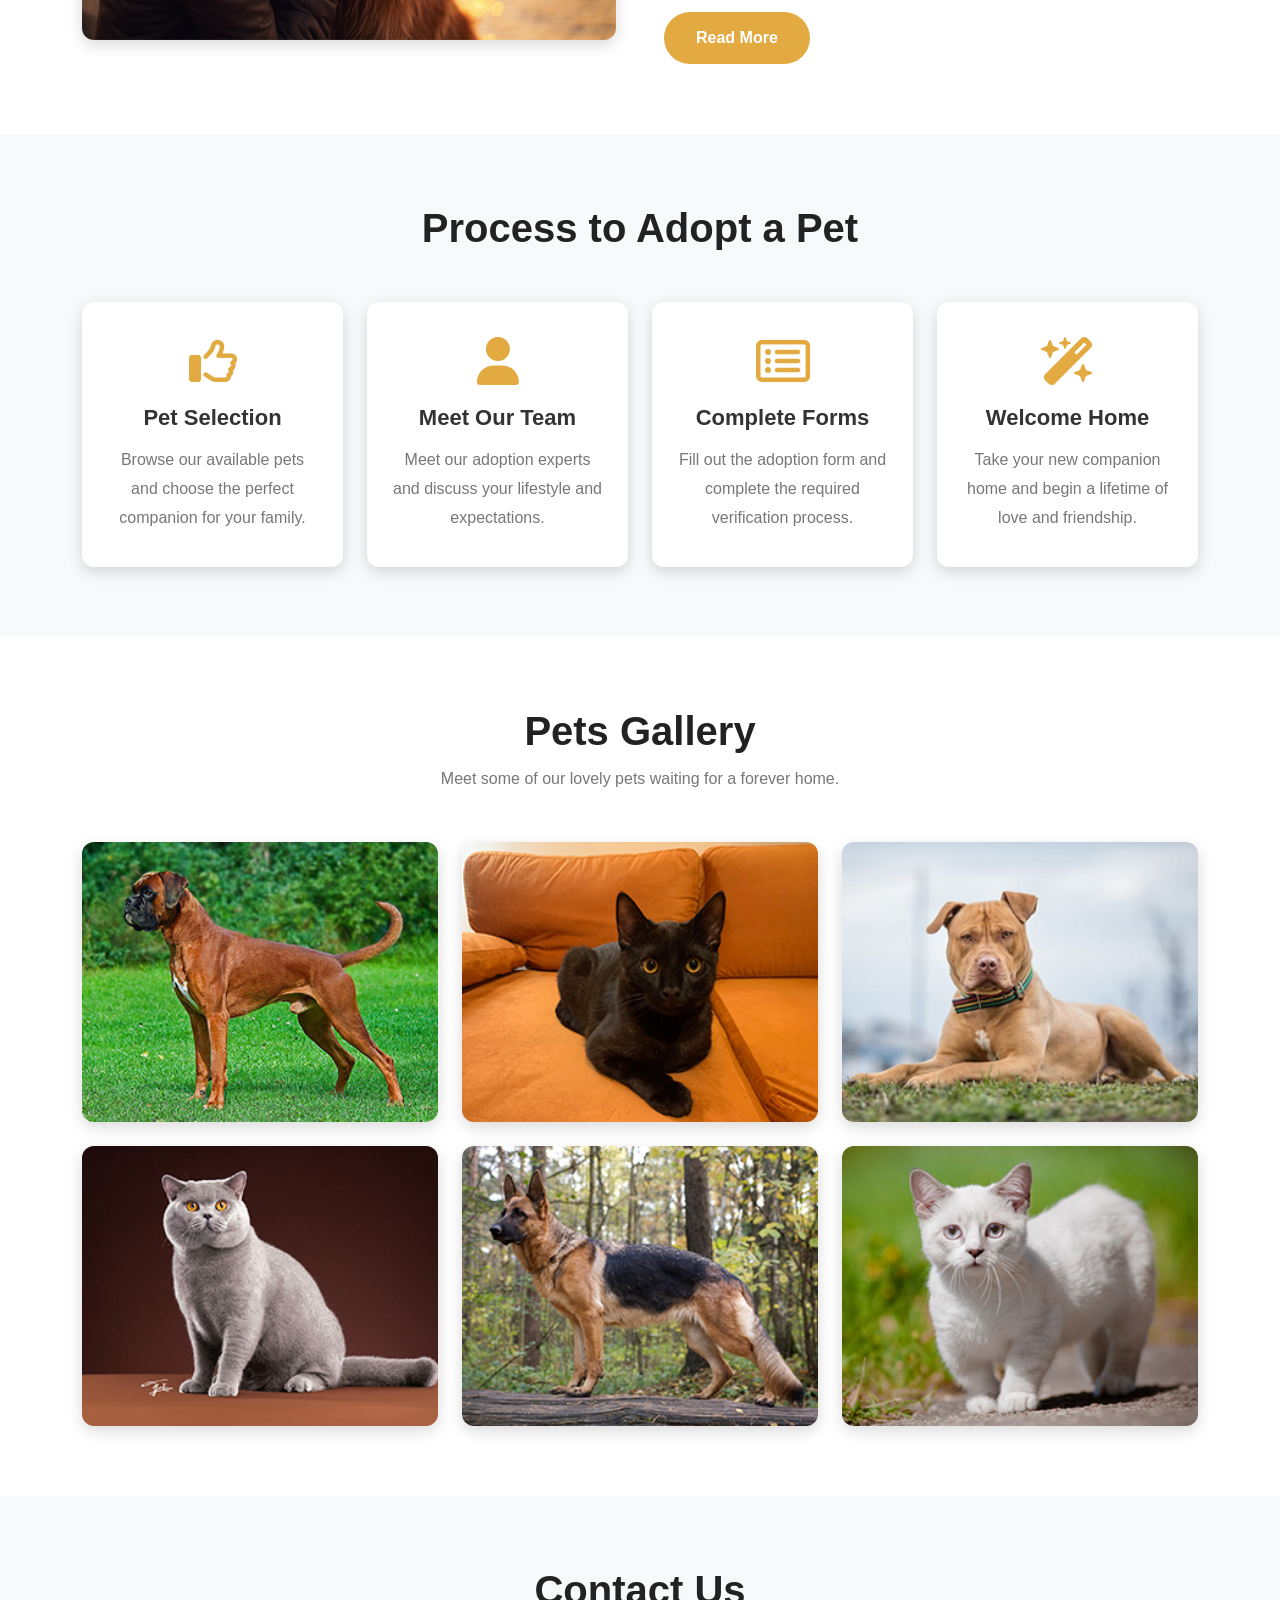
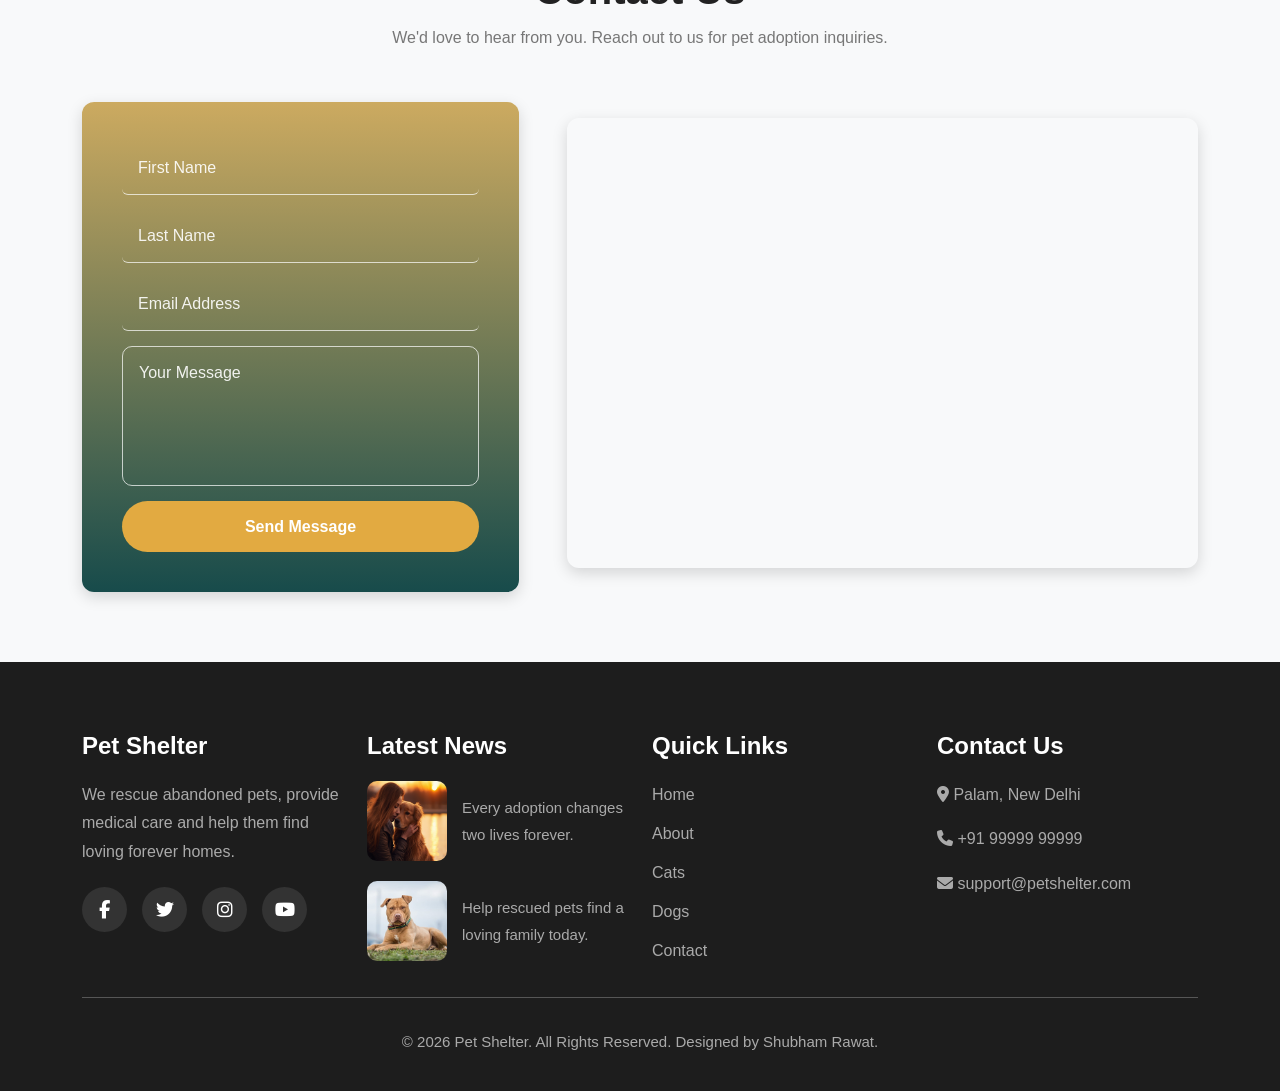
==== commit 31a05718: "Update index.html" ====
--- a/index.html
+++ b/index.html
@@ -118,7 +118,7 @@
 
         <div class="container-fluid p-0">
 
-            <img src="Project_PetShop/PetShelter-bnr1.jpg" alt="Pet Shelter Banner" class="hero-image">
+            <img src="PetShelter-bnr1.jpg" alt="Pet Shelter Banner" class="hero-image">
 
         </div>
 
@@ -138,7 +138,7 @@
 
                     <div class="pet-card">
 
-                        <img src="Pet_images\PetShelter-Img.jpg" alt="Pet">
+                        <img src="PetShelter-Img.jpg" alt="Pet">
 
                     </div>
 
@@ -148,7 +148,7 @@
 
                     <div class="pet-card">
 
-                        <img src="Pet_images\PetShelter-Img2.jpg" alt="Pet">
+                        <img src="PetShelter-Img2.jpg" alt="Pet">
 
                     </div>
 
@@ -158,7 +158,7 @@
 
                     <div class="pet-card">
 
-                        <img src="Pet_images\PetShelter-Img3.jpg" alt="Pet">
+                        <img src="PetShelter-Img3.jpg" alt="Pet">
 
                     </div>
 
@@ -168,7 +168,7 @@
 
                     <div class="pet-card">
 
-                        <img src="Pet_images\PetShelter-Img4.jpg" alt="Pet">
+                        <img src="PetShelter-Img4.jpg" alt="Pet">
 
                     </div>
 
@@ -198,7 +198,7 @@
 
                 <div class="col-lg-6">
 
-                    <img src="Pet_images\PetShelter-Img5.jpg" alt="About Pet Shelter" class="about-image">
+                    <img src="PetShelter-Img5.jpg" alt="About Pet Shelter" class="about-image">
 
                 </div>
 
@@ -379,7 +379,7 @@
 
                     <div class="gallery-card">
 
-                        <img src="Pet_images\Boxer.jpg" alt="Boxer Dog">
+                        <img src="Boxer.jpg" alt="Boxer Dog">
 
                     </div>
 
@@ -389,7 +389,7 @@
 
                     <div class="gallery-card">
 
-                        <img src="Pet_images\Bombay-Cat.jpg" alt="Bombay Cat">
+                        <img src="Bombay-Cat.jpg" alt="Bombay Cat">
 
                     </div>
 
@@ -399,7 +399,7 @@
 
                     <div class="gallery-card">
 
-                        <img src="Pet_images\Pitbull.jpg" alt="Pitbull">
+                        <img src="Pitbull.jpg" alt="Pitbull">
 
                     </div>
 
@@ -409,7 +409,7 @@
 
                     <div class="gallery-card">
 
-                        <img src="Pet_images\British-Shorthair.jpg" alt="British Shorthair">
+                        <img src="British-Shorthair.jpg" alt="British Shorthair">
 
                     </div>
 
@@ -419,7 +419,7 @@
 
                     <div class="gallery-card">
 
-                        <img src="Pet_images\German-Shepherd.jpg" alt="German Shepherd">
+                        <img src="German-Shepherd.jpg" alt="German Shepherd">
 
                     </div>
 
@@ -429,7 +429,7 @@
 
                     <div class="gallery-card">
 
-                        <img src="Pet_images\Munchkin-Cat.jpg" alt="Munchkin Cat">
+                        <img src="Munchkin-Cat.jpg" alt="Munchkin Cat">
 
                     </div>
 
@@ -575,7 +575,7 @@
 
                     <div class="news-item">
 
-                        <img src="Pet_images\PetShelter-Img5.jpg" alt="Latest News">
+                        <img src="PetShelter-Img5.jpg" alt="Latest News">
 
                         <p>
 
@@ -588,7 +588,7 @@
 
                     <div class="news-item">
 
-                        <img src="Pet_images\Pitbull.jpg" alt="Pet News">
+                        <img src="Pitbull.jpg" alt="Pet News">
 
                         <p>
 
